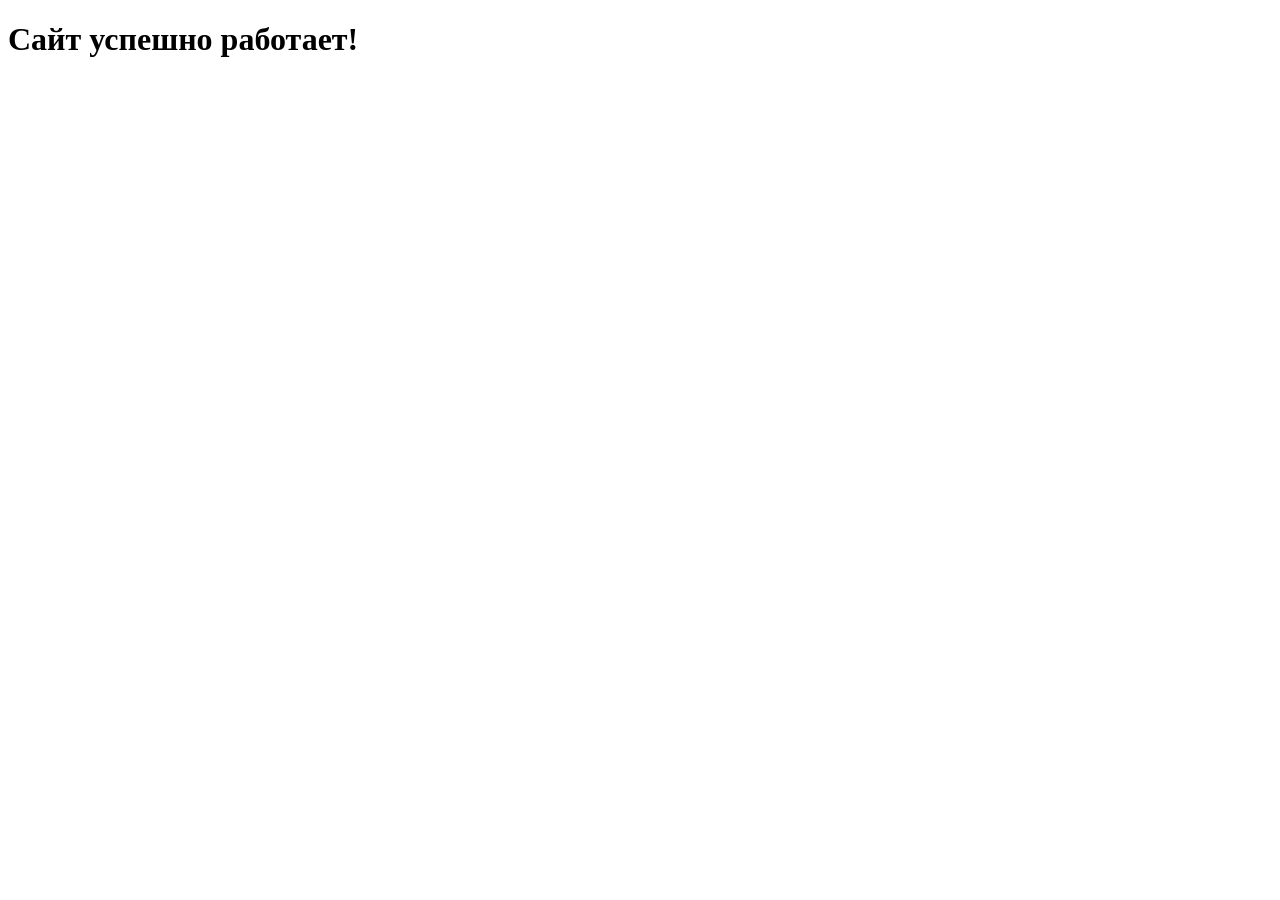
==== index.html @ 56fd3ea6 "." ====
<!DOCTYPE html>
<html lang="ru">
<head>
    <meta charset="UTF-8">
    <meta name="viewport" content="width=device-width, initial-scale=1.0">
    <title>Мой сайт на GitHub Pages</title>
</head>
<body>
    <h1>Сайт успешно работает!</h1>
</body>
</html>
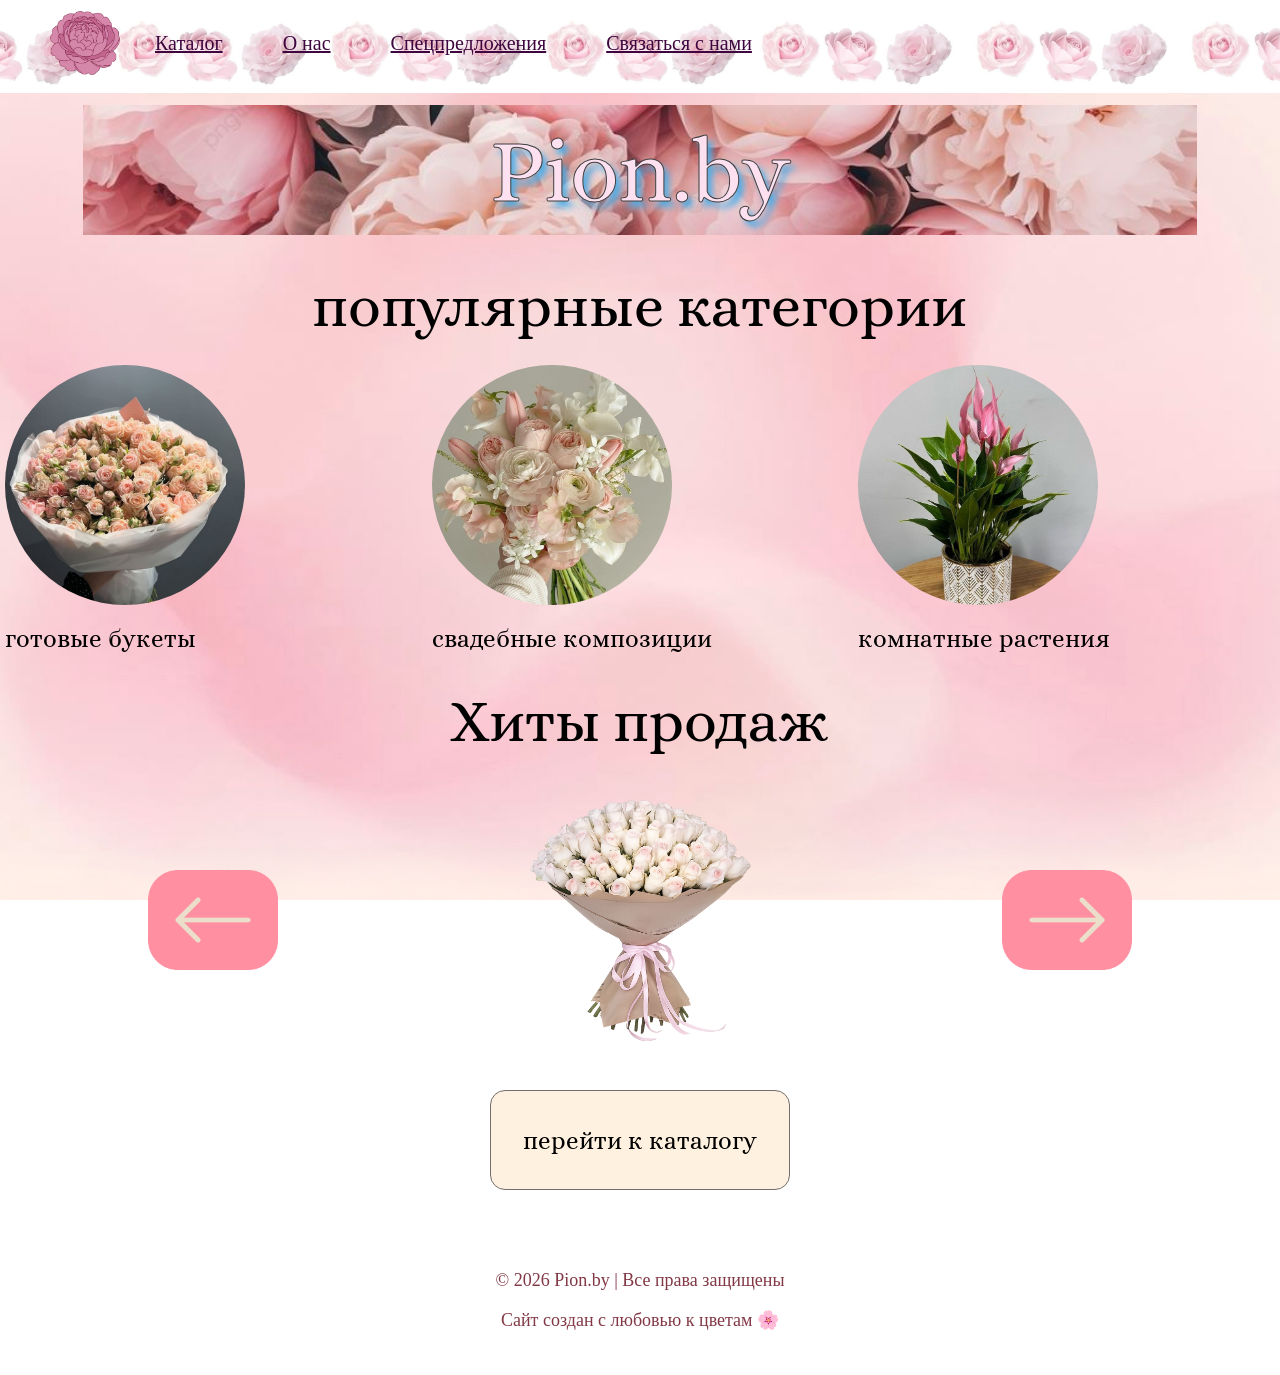
==== commit 785e6480: "done1" ====
--- a/index.html
+++ b/index.html
@@ -1,11 +1,79 @@
 <!DOCTYPE html>
-<html lang="ru">
+<html lang="en">
 <head>
     <meta charset="UTF-8">
     <meta name="viewport" content="width=device-width, initial-scale=1.0">
-    <title>Мой сайт на GitHub Pages</title>
+    <link href="main.css" rel="stylesheet">
+    <link href="main-mobile.css" rel="stylesheet">
+    <link href="burger-menu.css" rel="stylesheet">
+    <title>Главная</title>
 </head>
 <body>
-    <h1>Сайт успешно работает!</h1>
+    <header>
+        <input type="checkbox" id="burger"> 
+        <label for="burger"><span>&#8801</span></label>
+        <div class="burger-menu">
+        <div class="vnetri">
+        <div class="logo"><a href="index.html"><img src="pictures/logo.png"></a></div>
+        <div class="menu-links">
+            <span><a href="katalog.html">Каталог</a></span>
+            <span><a href="about.html">О нас</a></span>
+            <span><a href="special.html">Спецпредложения</a></span>
+            <span><a href="form.html">Связаться с нами</a></span>
+        </div></div></div>
+    </header>
+    <main>
+        <div class="info">
+           <p class="nazvanie">Pion.by</p> 
+        </div>
+
+        <div class="category">
+            <div class="nazv">
+                <span class="nazvanie">популярные категории</span>
+            </div>
+            <div class="category1">
+               <div><a href="katalog.html#bukety"><img src="pictures/buket.jpg"></a> </div>
+               <div><p class="nadpis">готовые букеты</p></div>
+            </div>
+            <div class="category2">
+                <div><a href="katalog.html#svadebnie-bukety"><img src="pictures/svadebnuy.jpg"></a></div>
+               <div><p class="nadpis">свадебные композиции</p></div>
+            </div>
+            <div class="category3">
+                <div><a href="katalog.html#rasteniya"><img src="pictures/rasteniye.jpg"></a></div>
+               <div><p class="nadpis">комнатные растения</p></div>
+            </div>
+        </div>
+
+
+        <div class="hity">
+            <div class="nazv">
+                <span class="nazvanie">
+                    Хиты продаж
+                </span>
+            </div>
+            <div class="button1">
+                <img src="pictures/button1.png">
+            </div>
+            <div>
+                <div class="kartinki">
+                    <img src="pictures/b2.png">
+                </div>
+            </div>
+            <div class="button2">
+                <img src="pictures/button2.png">
+            </div>
+        </div>
+
+        <div class="button-catalog">
+            <a href="katalog.html"><button>перейти к каталогу</button></a>
+        </div>
+    </main>
+    <footer>
+         <p>© 2026 Pion.by | Все права защищены</p>
+        <p>Сайт создан с любовью к цветам &#127800</p>
+    </footer>
+    <script src="main.js"></script>
+    <script src="burger-menu.js"></script>
 </body>
 </html>
--- a/main.css
+++ b/main.css
@@ -0,0 +1,297 @@
+@font-face {
+    font-family: alice;
+    src: url(text-style/Alice.ttf) format('truetype');
+}
+
+@font-face {
+    font-family: jsmath;
+    src: url(text-style/jsmath-cmti10.ttf) format('truetype');
+}
+
+body{
+    background-image: url(pictures/1.jpg);
+    width: 100%;
+    margin: 0;
+    padding: 0;
+    background-size: cover;
+    background-position: center;
+    background-repeat: no-repeat;
+    background-attachment: fixed;
+    overflow-x: hidden;
+    min-height: 100vh;
+    display: flex;
+    flex-direction: column;
+}
+
+header, footer{
+    height: 70px;
+    width: 100%;
+    
+    align-content:center;
+}
+
+header{
+    transform: translateY(-20px);
+}
+#burger-menu{
+font-size:50px;
+font-weight: 50;
+margin-right: 10px;
+}
+
+input{
+    visibility: hidden;
+    position: absolute;
+
+}
+label{
+    display: flex;
+    top:5px;
+    justify-self: right;
+    margin-right: 30px;
+    font-size:90px;
+    z-index: 10;
+    padding-left: 10px;
+    visibility:hidden;
+}
+.burger-menu{
+    display: flex; 
+    justify-self: flex-end;
+    height: 100px;
+    width: 100vw;
+    background-image: url(pictures/roses.jpg);
+    background-size: contain; 
+    background-position: center;
+
+    z-index: 5;
+    
+    transform: translateY(-90px);
+    transition: all 0.1s ease;
+}
+
+.vnetri {
+    display: flex;
+    align-items: center;
+    gap: 15px;
+    padding-left: 50px;
+}
+
+.logo {
+    height: 70px;
+    width: 70px;
+    flex-shrink: 0;
+}
+
+.logo img {
+    height: 100%;
+    width: 100%;
+    object-fit: contain;
+}
+
+.menu-links {
+    display: flex;
+    align-items: center;
+    gap: 20px;
+}
+
+.menu-links a{
+    color: rgb(62, 5, 62);
+     transition: font-size 1s ease;
+}
+.menu-links a:hover{
+    font-size: 25px;
+}
+.menu-links span{
+    align-self: center;
+    padding: 0 20px 0 20px;
+    font-size: 20px;
+}
+
+main{
+    flex: 1;
+    display: grid;
+    grid-row-gap: 15px;
+    height: max-content;
+    margin: 35px 0;
+}
+
+.info > .nazvanie{
+    text-align: center;
+    font-size:90px;
+    margin: 0;
+    font-family: 'Alice';
+    color:rgb(253, 225, 241);
+    -webkit-text-stroke: 1px rgb(63, 63, 63);
+    text-shadow: 5px 6px 6px rgb(78, 172, 230) ;
+}
+
+
+.info{
+    width:87%;
+    height: 130px;
+    justify-self:center;
+    align-content: center;
+    background-image: url(pictures/pion.jpg);
+    background-size: cover;
+    background-position: center;
+    background-repeat: no-repeat;
+}
+
+.category{
+    display: grid;
+    width: 100%;
+    height: 400px;
+    grid-template-rows: 110px 290px;
+    grid-template-columns: repeat(3,1fr);
+}
+
+.category .nazv{
+    grid-column: span 3;
+    justify-self:center;
+    align-content: center;
+}
+ .nazvanie{
+    font-size:60px;
+    text-align: center;
+    font-family: 'Alice';
+    align-content: center;
+}
+
+.category div div{
+    display: flex;
+    justify-self: center;
+    align-content: center;
+}
+.category img{
+    border-radius: 50%;
+    object-fit: cover;
+    height: 240px;
+    width: 240px;
+    object-position: 100% 20%;
+    transition:box-shadow 1s ease; 
+}
+.category img:hover{
+    box-shadow: 5px 5px 5px rgb(141, 125, 125);
+}
+.category1,.category2, .category3{
+    height: max-content;
+    justify-content: center;
+    align-content: center;
+    margin: 5px;
+}
+
+.nadpis{
+    font-family: 'Alice';
+    font-size: 25px;
+    color:black;
+    margin-top:15px;
+    text-align: center;
+}
+
+
+.hity{
+    display: grid;
+    width: 100%;
+    height: 400px;
+    grid-template-rows: 110px 290px;
+    grid-template-columns: repeat(3,1fr);
+    padding-bottom: 10px;
+    justify-content: center;
+    align-content: center;
+}
+
+.hity .nazv{
+    grid-column: span 3;
+}
+
+.hity div{
+    justify-self: center;
+    align-self:center ;
+}
+
+.kartinki{
+    width: 420px;
+    height: 270px;
+    border-radius: 25%;
+    overflow: hidden;
+}
+
+.kartinki > img{
+    height: 100%;
+    width: 100%;
+    object-fit: contain;
+}
+
+.button-catalog{
+    cursor:pointer;
+    display: flex;
+    width: 100%;
+    align-content: center;
+    justify-content: center;
+}
+.button-catalog button{
+    cursor:pointer;
+    height: 100px;
+    width:300px;
+    font-family: 'alice';
+    font-size: 25px;
+    border-radius: 15px;
+    background-color: rgb(255, 241, 223);
+    border:1px solid rgb(117, 109, 109);
+    transition: all  3s ease;
+}
+
+.button-catalog button:hover{
+   background-color: #ffb3c0;
+   height: 100px;
+   width:350px;
+   font-weight: 10px;
+   font-size: 35px;
+}
+
+.button-catalog a button{
+    text-decoration: none;
+    color:black;
+    transition: all  3s ease;
+}
+
+.button-catalog a button:hover{
+    text-shadow: 0px 0px 10px rgb(160, 33, 33);
+}
+
+footer{
+    height: 150px;
+    background-color: white;
+    color: #823845;
+    text-align: center;
+    font-size: 18px;
+    margin-top: 0;
+    transform: none;
+}
+
+
+
+
+/*дж кнопки*/
+.kartinki img {
+    transition: opacity 0.3s ease-in-out;
+}
+
+.button1 img, .button2 img{
+    height: 100px;
+    width: 130px;
+}
+.button1, .button2{
+    height: 100px;
+    width: 130px;
+    cursor: pointer;
+    transition: transform 0.2s;
+}
+
+.button1:hover, .button2:hover {
+    transform: scale(1.05);
+}
+
+.button1:active, .button2:active {
+    transform: scale(0.95);
+}
--- a/main-mobile.css
+++ b/main-mobile.css
@@ -0,0 +1,117 @@
+@media(max-width: 768px) {
+    
+    /* Категории — 3 ряда по 1 колонке (вертикально) */
+    .category {
+        display: flex;
+        flex-direction: column;
+        align-items: center;
+        height: auto;
+        gap: 30px;
+        margin: 20px 0;
+    }
+    
+    .category .nazv {
+        width: 100%;
+        text-align: center;
+    }
+    
+    .category .nazv .nazvanie {
+        font-size: 50px ;
+        
+    }
+    
+    /* Каждая категория — отдельный блок по центру */
+    .category1, .category2, .category3 {
+        width: 100%;
+        display: flex;
+        flex-direction: column;
+        align-items: center;
+        margin: 0;
+    }
+
+    .nadpis{
+        font-size: 35px;
+    }
+ .hity > div:not(.nazv)  {
+        display: flex;
+        flex-direction: row;
+        align-items: center;
+        height: auto;
+        gap: 20px;
+        margin: 30px 0;
+    }
+    
+    .hity .nazv {
+        width: 100%;
+        text-align: center;
+    }
+    
+    .hity .nazv .nazvanie {
+        font-size: 40px;
+    }
+    
+    /* Слайдер — центрируем */
+    .hity > div {
+        display: flex;
+        justify-content: center;
+        margin: 0 auto;
+    }
+    
+    /* Контейнер с картинкой */
+    .kartinki {
+        width: 60vw;
+        height: 230px;
+    }
+    
+    .kartinki img {
+        width: 100%;
+        height: 100%;
+        
+    }
+        
+    .button1 img, .button2 img{
+    height: 60px;
+    width: 90px;
+}
+.button1, .button2{
+    height: 60px;
+    width: 90px;
+}
+
+.button-catalog button {
+        width: 230px;
+        height: 105px;
+        font-size: 20px;
+    }
+}
+
+@media(max-width: 480px) {
+
+    .nazvanie{
+        font-size: 60px!important;
+    }
+
+    .category .nazv .nazvanie {
+        font-size: 45px!important;
+    }
+
+    .nadpis{
+        font-size: 25px;
+    }
+.kartinki {
+        width: 50vw;
+        height: 230px;
+    }
+    .button1 img, .button2 img{
+    height: 50px;
+    width: 70px;
+}
+.button1, .button2{
+    height: 50px;
+    width: 70px;
+}
+
+.hity .nazv .nazvanie {
+        font-size: 45px!important;
+    }
+}
--- a/burger-menu.css
+++ b/burger-menu.css
@@ -0,0 +1,106 @@
+@media (max-width: 768px) {
+    
+     html, body {
+        overflow-x: hidden;
+        position: relative;
+    }
+    a{
+        text-decoration: none;
+    }
+    label {
+        visibility: visible !important;
+        position: fixed;
+        top: 10px;
+        right: -40px;
+        z-index: 1001;
+        width: 50px;
+        height: 50px;
+        display: flex !important;
+        align-items: center;
+        justify-content: center;
+        font-size:50px;
+        margin-top: 0;
+        padding:20px ;
+}
+    
+    label span {
+        font-size: 80px !important;
+        transform: none !important;
+    }
+     
+    #burger {
+        visibility: hidden;
+        position: fixed;
+        top: -100px;
+    }
+    
+    .burger-menu {
+        position: fixed;
+        top: 0;
+        right: -100%;
+        width: 70% !important;
+        max-width: 280px;
+        height: 100vh;
+        background-image: url(pictures/roses.jpg);
+        background-size: cover;
+        background-position: center;
+        z-index: 1000;
+        transition: right 0.3s ease;
+        transform: none !important;
+        display: block !important;
+        box-shadow: -2px 0 15px rgba(0,0,0,0.2);
+    }
+    
+    .vnetri {
+        flex-direction: column;
+        padding-top: 80px;
+        align-items: center;
+        gap: 30px;
+        height: 100%;
+        background-color: rgba(255, 255, 255, 0.9);
+        margin: 0;
+        padding-left: 0;
+    }
+    
+    .logo {
+        transform: none !important;
+        margin-bottom: 20px;
+    }
+    
+    .menu-links {
+        display: flex !important;
+        flex-direction: column;
+        align-items: center;
+        gap: 25px;
+        width: 100%;
+        transform: none !important;
+        position: static;
+    }
+    
+    .menu-links span {
+        font-size: 22px !important;
+        padding: 8px 0 !important;
+    }
+    
+    .menu-links a {
+        font-size: 22px;
+    }
+    
+    .menu-links a:hover {
+        font-size: 26px !important;
+    }
+    
+    #burger:checked ~ .burger-menu {
+        right: 0;
+    }
+
+    
+    .no-scroll {
+    overflow: hidden;
+    position: fixed;
+    width: 100%;
+    height: 100%;
+}
+
+
+}
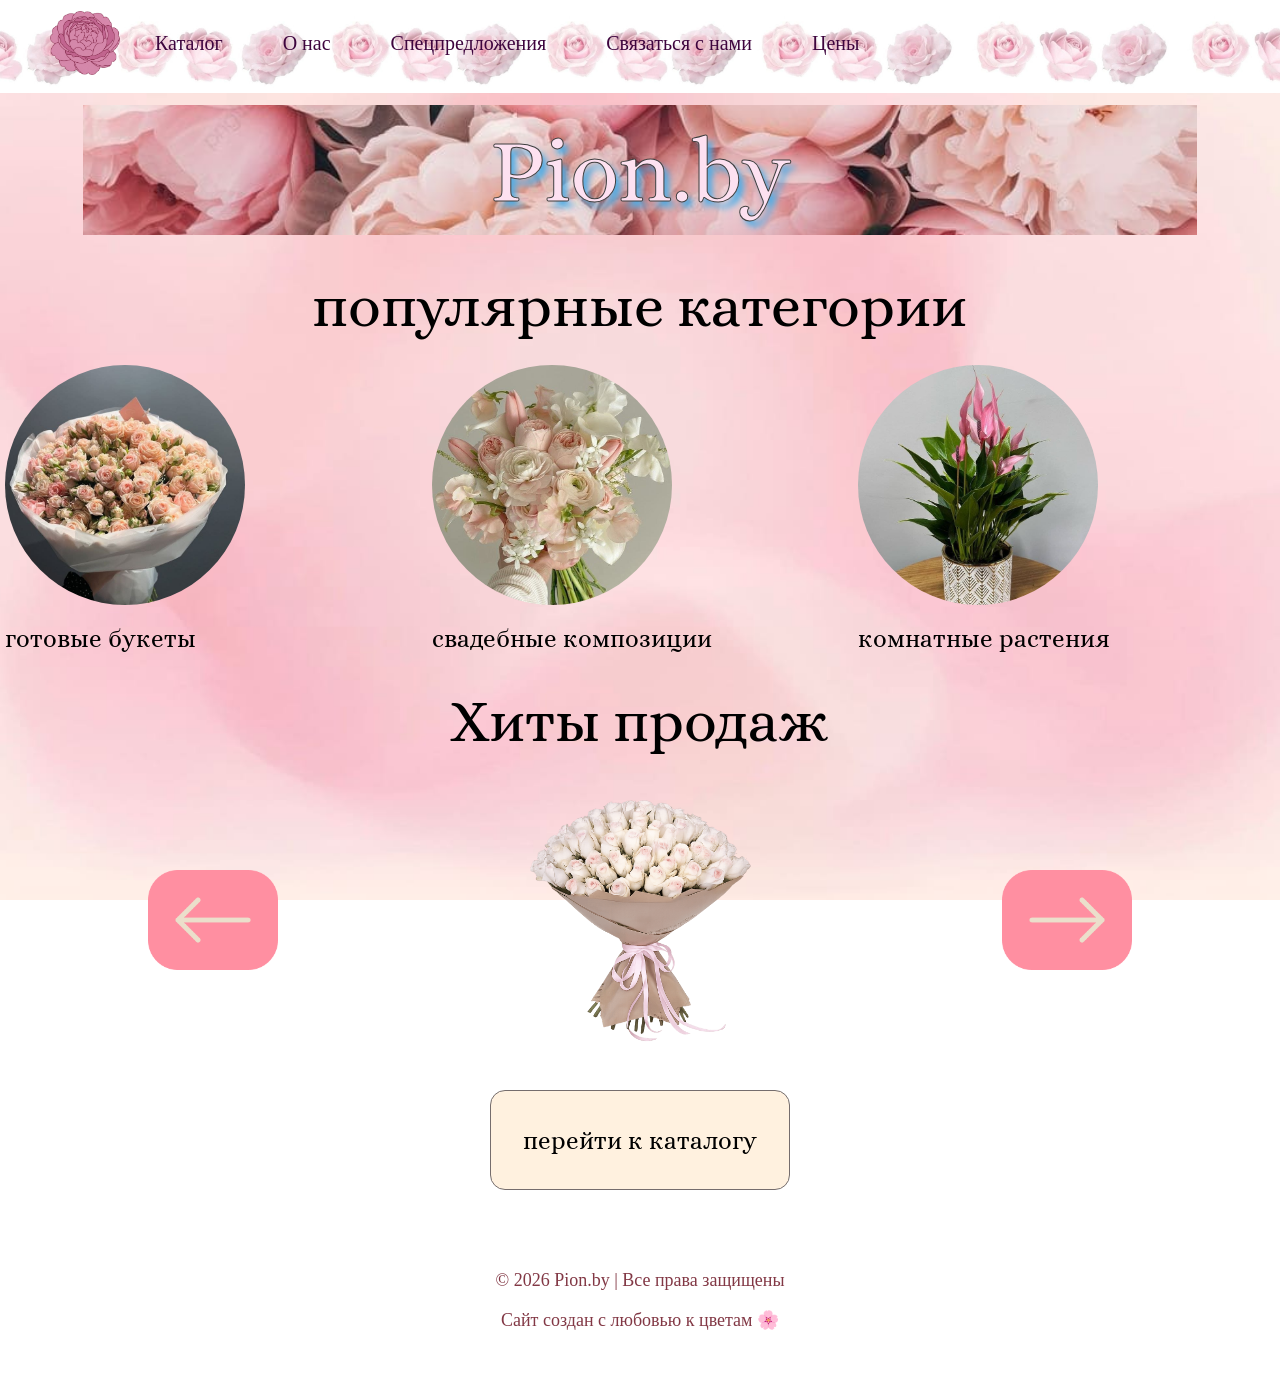
==== commit a90c3d29: "done" ====
--- a/index.html
+++ b/index.html
@@ -20,6 +20,7 @@
             <span><a href="about.html">О нас</a></span>
             <span><a href="special.html">Спецпредложения</a></span>
             <span><a href="form.html">Связаться с нами</a></span>
+            <span><a href="price.html">Цены</a></span>
         </div></div></div>
     </header>
     <main>
--- a/main.css
+++ b/main.css
@@ -114,7 +114,9 @@
     height: max-content;
     margin: 35px 0;
 }
-
+a{
+    text-decoration: none;
+}
 .info > .nazvanie{
     text-align: center;
     font-size:90px;
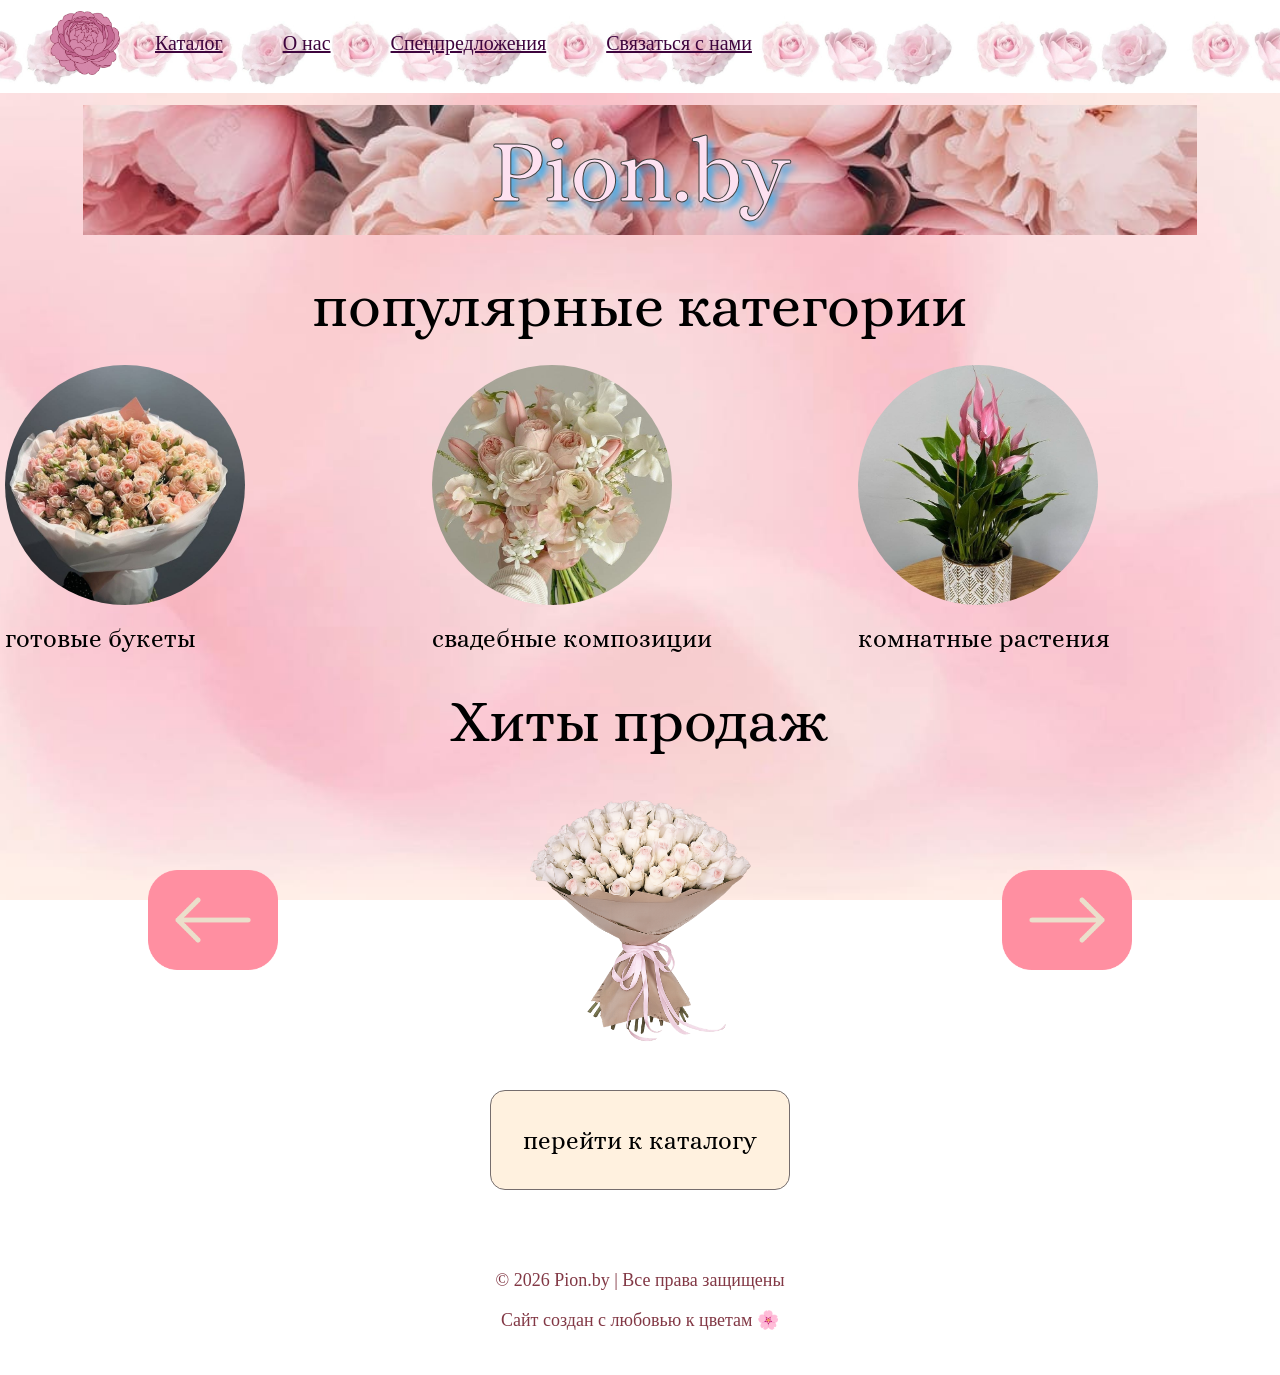
==== commit 47eac993: "edit" ====
--- a/index.html
+++ b/index.html
@@ -20,7 +20,6 @@
             <span><a href="about.html">О нас</a></span>
             <span><a href="special.html">Спецпредложения</a></span>
             <span><a href="form.html">Связаться с нами</a></span>
-            <span><a href="price.html">Цены</a></span>
         </div></div></div>
     </header>
     <main>
--- a/main.css
+++ b/main.css
@@ -114,9 +114,7 @@
     height: max-content;
     margin: 35px 0;
 }
-a{
-    text-decoration: none;
-}
+
 .info > .nazvanie{
     text-align: center;
     font-size:90px;
